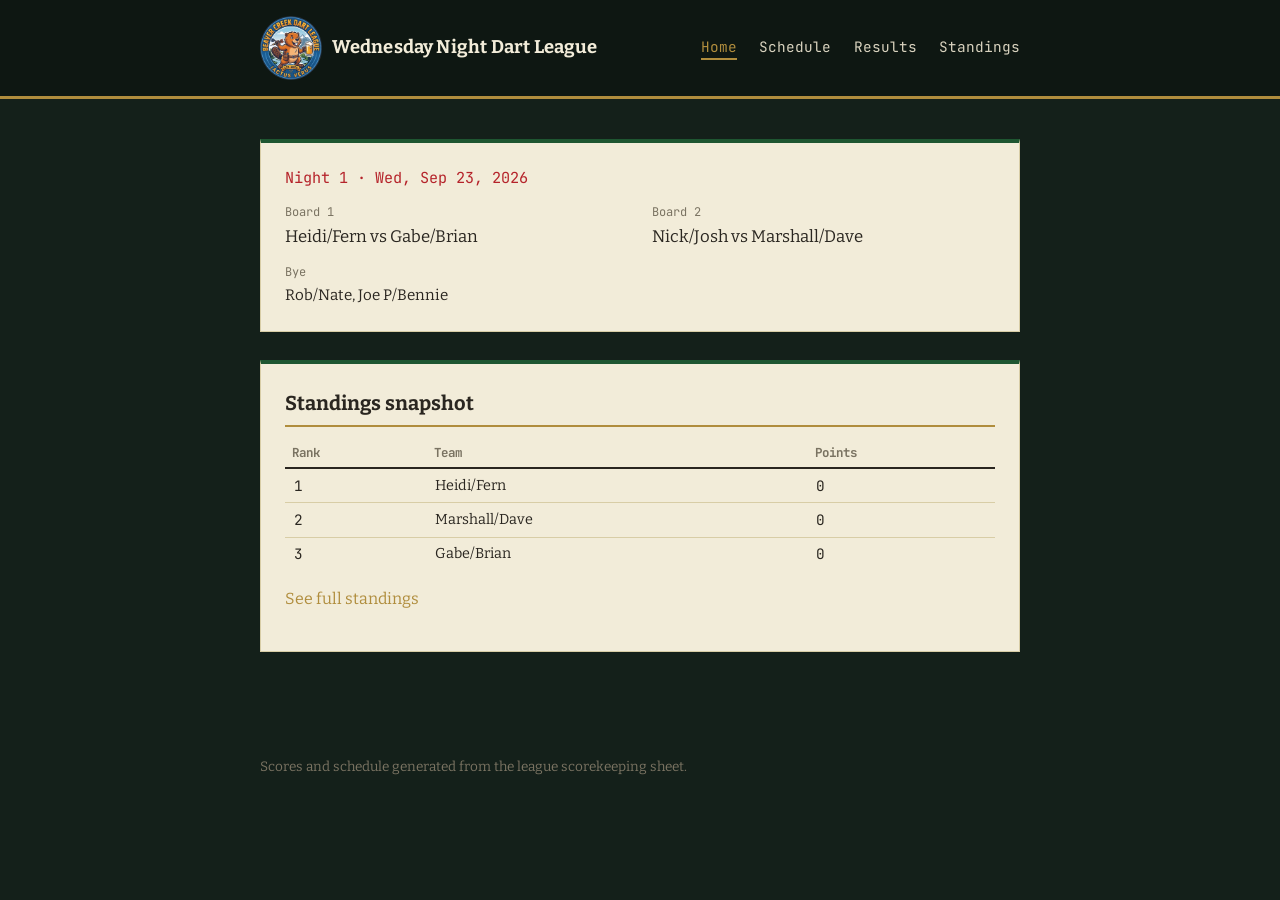
==== index.html @ d88ba1f5 "Initial site (public files only)" ====
<!DOCTYPE html>
<html lang="en">
<head>
<meta charset="UTF-8">
<meta name="viewport" content="width=device-width, initial-scale=1.0">
<title>Home — Wednesday Night Dart League</title>
<link rel="stylesheet" href="style.css">
<link rel="preconnect" href="https://fonts.googleapis.com">
<link href="https://fonts.googleapis.com/css2?family=Bitter:ital,wght@0,400;0,600;0,700;1,400&family=JetBrains+Mono:wght@400;500;700&display=swap" rel="stylesheet">
</head>
<body>

<header class="site-header">
  <div class="header-inner">
    <a href="index.html" class="brand">
      <img src="assets/logo.png" alt="" class="brand-logo" onerror="this.style.display='none'">
      <span class="brand-name">Wednesday Night Dart League</span>
    </a>
    <nav class="site-nav"><a href="index.html" class="active">Home</a><a href="schedule.html">Schedule</a><a href="results.html">Results</a><a href="standings.html">Standings</a></nav>
  </div>
</header>

<main class="page">

<div class="panel next-up">
  <p class="eyebrow">Night 1 &middot; Wed, Sep 23, 2026</p>
  <div class="matchup-row">
    <div class="matchup"><span class="board-label">Board 1</span>Heidi/Fern vs Gabe/Brian</div>
    <div class="matchup"><span class="board-label">Board 2</span>Nick/Josh vs Marshall/Dave</div>
  </div>
  <p class="bye-line"><span class="board-label">Bye</span>Rob/Nate, Joe P/Bennie</p>
</div>

<div class="panel">
  <h2>Standings snapshot</h2>
  <div class="table-scroll">
  <table class="ledger compact">
    <thead><tr><th>Rank</th><th>Team</th><th>Points</th></tr></thead>
    <tbody><tr>
          <td class="rank">1</td>
          <td>Heidi/Fern</td>
          <td class="num">0</td>
        </tr><tr>
          <td class="rank">2</td>
          <td>Marshall/Dave</td>
          <td class="num">0</td>
        </tr><tr>
          <td class="rank">3</td>
          <td>Gabe/Brian</td>
          <td class="num">0</td>
        </tr></tbody>
  </table>
  </div>
  <p><a href="standings.html">See full standings</a></p>
</div>

</main>

<footer class="site-footer">
  <p>Scores and schedule generated from the league scorekeeping sheet.</p>
</footer>

</body>
</html>
---- style.css ----
:root {
  --bg: #14201A;
  --panel: #F2ECD9;
  --ink: #2A2620;
  --red: #B5232A;
  --green-rail: #1E5631;
  --brass: #B08D3D;
  --muted: #7A7362;
  --cream: #F2ECD9;
}

* { box-sizing: border-box; }

body {
  margin: 0;
  background: var(--bg);
  color: var(--cream);
  font-family: 'Bitter', Georgia, 'Times New Roman', serif;
  line-height: 1.5;
}

h1, h2 {
  font-family: 'Bitter', Georgia, serif;
  font-weight: 700;
  color: var(--ink);
  margin: 0 0 0.6em 0;
}

h1 { font-size: 1.9rem; color: var(--cream); }
h2 { font-size: 1.25rem; border-bottom: 2px solid var(--brass); padding-bottom: 0.35em; }

a { color: var(--brass); text-decoration: none; }
a:hover { text-decoration: underline; }

.muted { color: var(--muted); font-style: italic; }
.footnote { font-size: 0.85rem; margin-top: 1em; }

/* ---- Header ---- */
.site-header {
  background: #0E1712;
  border-bottom: 3px solid var(--brass);
}
.header-inner {
  max-width: 800px;
  margin: 0 auto;
  padding: 1rem 1.25rem;
  display: flex;
  align-items: center;
  justify-content: space-between;
  flex-wrap: wrap;
  gap: 0.75rem;
}
.brand {
  display: flex;
  align-items: center;
  gap: 0.6rem;
  color: var(--cream);
}
.brand-logo { height: 64px; width: auto; display: block; }
.brand-name {
  font-family: 'Bitter', serif;
  font-weight: 700;
  font-size: 1.15rem;
  letter-spacing: 0.01em;
}
.site-nav {
  font-family: 'JetBrains Mono', monospace;
  font-size: 0.9rem;
  display: flex;
  gap: 1.4rem;
}
.site-nav a { color: #D8D2BE; }
.site-nav a.active { color: var(--brass); border-bottom: 2px solid var(--brass); }

/* ---- Page layout ---- */
.page {
  max-width: 800px;
  margin: 0 auto;
  padding: 2.5rem 1.25rem 4rem;
}

.panel {
  background: var(--panel);
  color: var(--ink);
  border: 1px solid #D8CDA6;
  border-top: 4px solid var(--green-rail);
  padding: 1.5rem;
  margin-bottom: 1.75rem;
}
.panel h2 { margin-top: 0; }

/* ---- Next Up (home hero) ---- */
.next-up .eyebrow {
  font-family: 'JetBrains Mono', monospace;
  font-size: 0.95rem;
  color: var(--red);
  margin: 0 0 0.9em 0;
}
.matchup-row {
  display: flex;
  gap: 1.5rem;
  flex-wrap: wrap;
  margin-bottom: 0.9em;
}
.matchup { flex: 1 1 240px; font-size: 1.05rem; }
.board-label {
  display: block;
  font-family: 'JetBrains Mono', monospace;
  font-size: 0.75rem;
  color: var(--muted);
  margin-bottom: 0.2em;
}
.bye-line { font-size: 0.95rem; margin: 0; }

/* ---- Tables (ledger style) ---- */
.table-scroll {
  overflow-x: auto;
}
table.ledger {
  width: 100%;
  border-collapse: collapse;
  font-family: 'JetBrains Mono', monospace;
  font-size: 0.9rem;
}
table.ledger th {
  text-align: left;
  font-weight: 700;
  font-size: 0.78rem;
  color: var(--muted);
  border-bottom: 2px solid var(--ink);
  padding: 0.5em 0.6em;
  white-space: nowrap;
}
table.ledger td {
  padding: 0.55em 0.6em;
  border-bottom: 1px solid #D8CDA6;
  font-family: 'Bitter', serif;
  white-space: nowrap;
}
table.ledger td.num, table.ledger td.rank {
  font-family: 'JetBrains Mono', monospace;
}
table.ledger tbody tr:last-child td { border-bottom: none; }
table.ledger td.winner { font-weight: 700; }
table.ledger tr.first-place td { background: #E7D9AE; font-weight: 700; }
table.ledger.compact td, table.ledger.compact th { padding: 0.4em 0.6em; }

/* ---- Footer ---- */
.site-footer {
  max-width: 800px;
  margin: 0 auto;
  padding: 0 1.25rem 2.5rem;
  color: var(--muted);
  font-size: 0.85rem;
}

/* ---- Responsive ---- */
@media (max-width: 560px) {
  .matchup-row { flex-direction: column; gap: 0.9rem; }
  h1 { font-size: 1.5rem; }
}
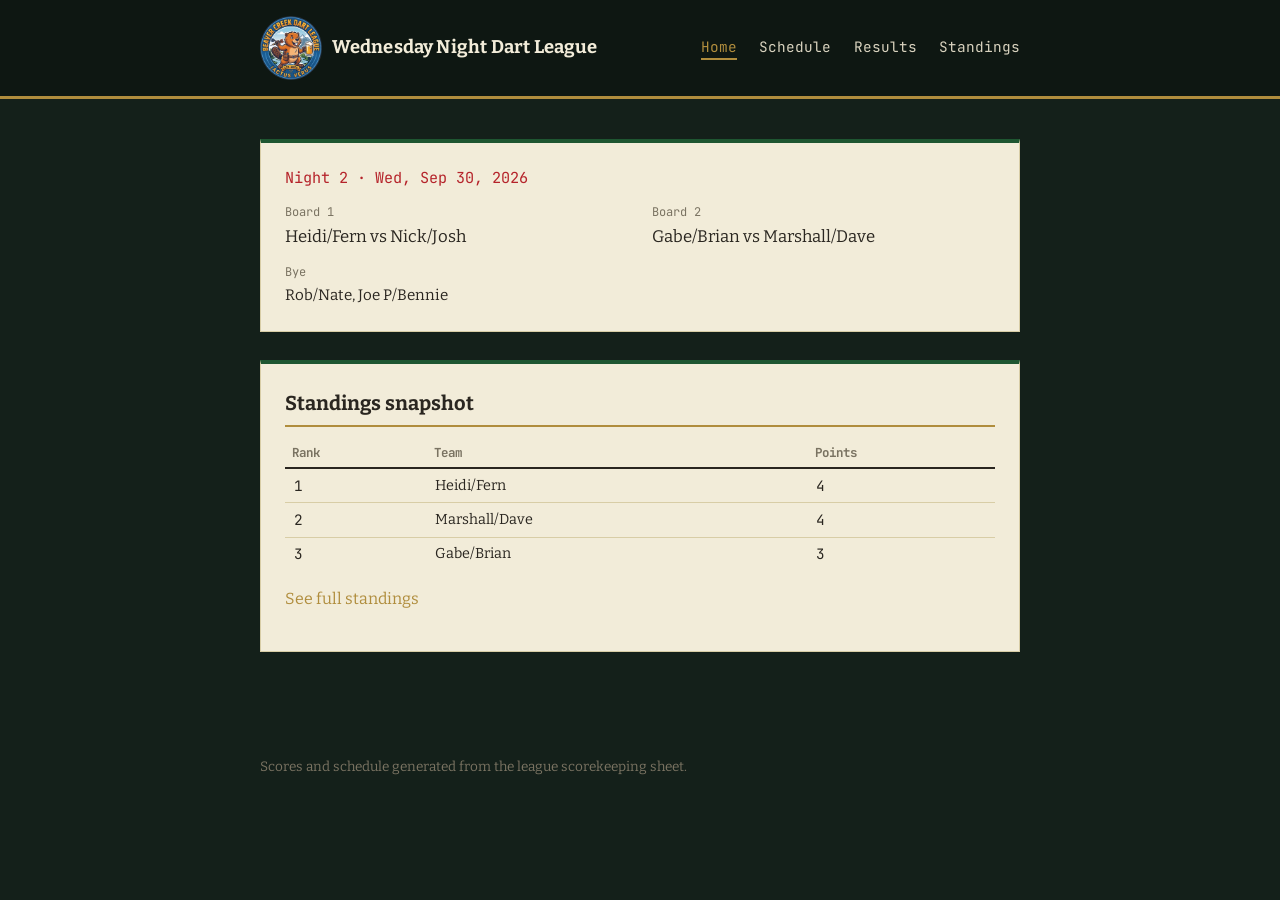
==== commit 1504ce62: "Update schedule/results" ====
--- a/index.html
+++ b/index.html
@@ -23,10 +23,10 @@
 <main class="page">
 
 <div class="panel next-up">
-  <p class="eyebrow">Night 1 &middot; Wed, Sep 23, 2026</p>
+  <p class="eyebrow">Night 2 &middot; Wed, Sep 30, 2026</p>
   <div class="matchup-row">
-    <div class="matchup"><span class="board-label">Board 1</span>Heidi/Fern vs Gabe/Brian</div>
-    <div class="matchup"><span class="board-label">Board 2</span>Nick/Josh vs Marshall/Dave</div>
+    <div class="matchup"><span class="board-label">Board 1</span>Heidi/Fern vs Nick/Josh</div>
+    <div class="matchup"><span class="board-label">Board 2</span>Gabe/Brian vs Marshall/Dave</div>
   </div>
   <p class="bye-line"><span class="board-label">Bye</span>Rob/Nate, Joe P/Bennie</p>
 </div>
@@ -39,15 +39,15 @@
     <tbody><tr>
           <td class="rank">1</td>
           <td>Heidi/Fern</td>
-          <td class="num">0</td>
+          <td class="num">4</td>
         </tr><tr>
           <td class="rank">2</td>
           <td>Marshall/Dave</td>
-          <td class="num">0</td>
+          <td class="num">4</td>
         </tr><tr>
           <td class="rank">3</td>
           <td>Gabe/Brian</td>
-          <td class="num">0</td>
+          <td class="num">3</td>
         </tr></tbody>
   </table>
   </div>
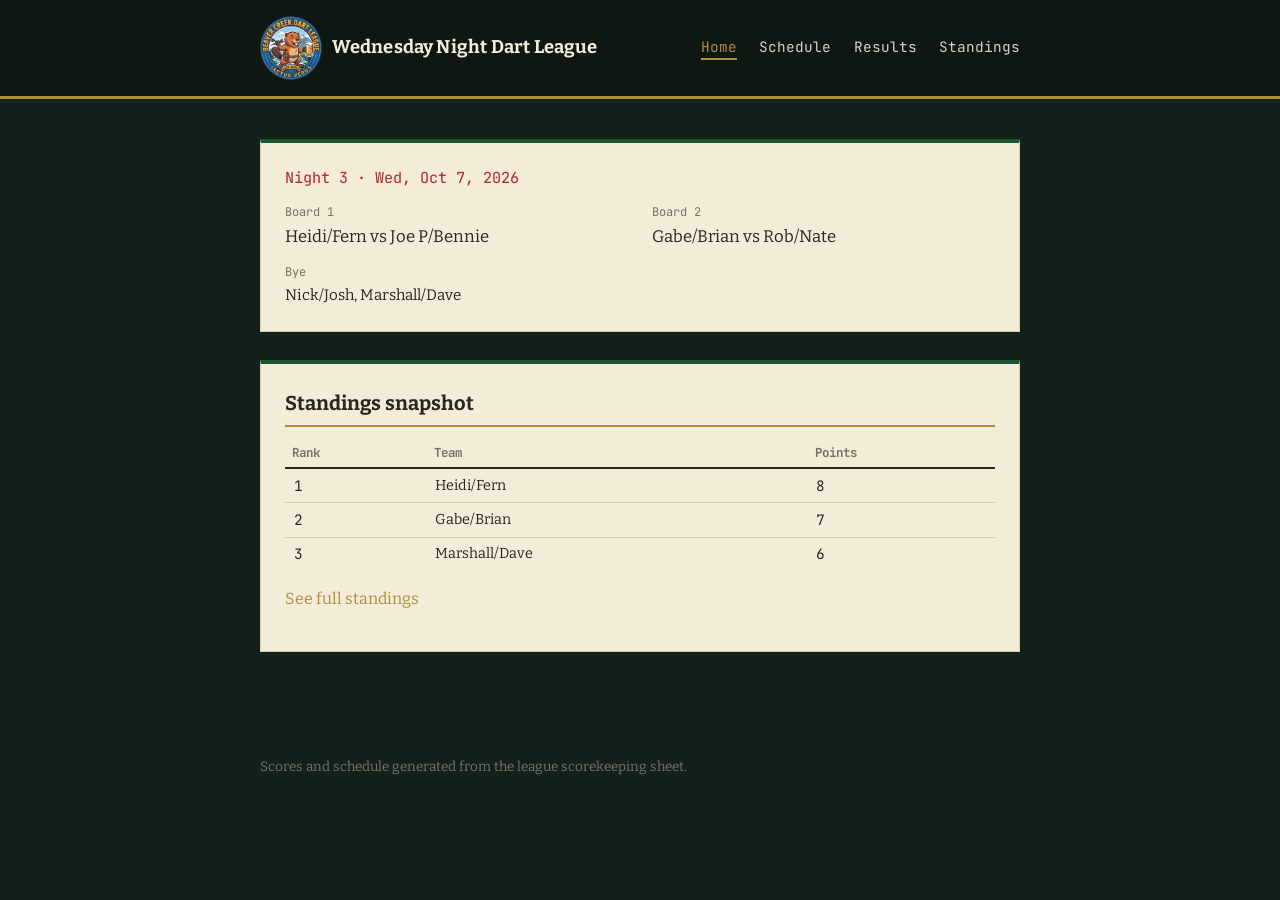
==== commit 16967d94: "Updated results for 9/30" ====
--- a/index.html
+++ b/index.html
@@ -23,12 +23,12 @@
 <main class="page">
 
 <div class="panel next-up">
-  <p class="eyebrow">Night 2 &middot; Wed, Sep 30, 2026</p>
+  <p class="eyebrow">Night 3 &middot; Wed, Oct 7, 2026</p>
   <div class="matchup-row">
-    <div class="matchup"><span class="board-label">Board 1</span>Heidi/Fern vs Nick/Josh</div>
-    <div class="matchup"><span class="board-label">Board 2</span>Gabe/Brian vs Marshall/Dave</div>
+    <div class="matchup"><span class="board-label">Board 1</span>Heidi/Fern vs Joe P/Bennie</div>
+    <div class="matchup"><span class="board-label">Board 2</span>Gabe/Brian vs Rob/Nate</div>
   </div>
-  <p class="bye-line"><span class="board-label">Bye</span>Rob/Nate, Joe P/Bennie</p>
+  <p class="bye-line"><span class="board-label">Bye</span>Nick/Josh, Marshall/Dave</p>
 </div>
 
 <div class="panel">
@@ -39,15 +39,15 @@
     <tbody><tr>
           <td class="rank">1</td>
           <td>Heidi/Fern</td>
-          <td class="num">4</td>
+          <td class="num">8</td>
         </tr><tr>
           <td class="rank">2</td>
-          <td>Marshall/Dave</td>
-          <td class="num">4</td>
+          <td>Gabe/Brian</td>
+          <td class="num">7</td>
         </tr><tr>
           <td class="rank">3</td>
-          <td>Gabe/Brian</td>
-          <td class="num">3</td>
+          <td>Marshall/Dave</td>
+          <td class="num">6</td>
         </tr></tbody>
   </table>
   </div>
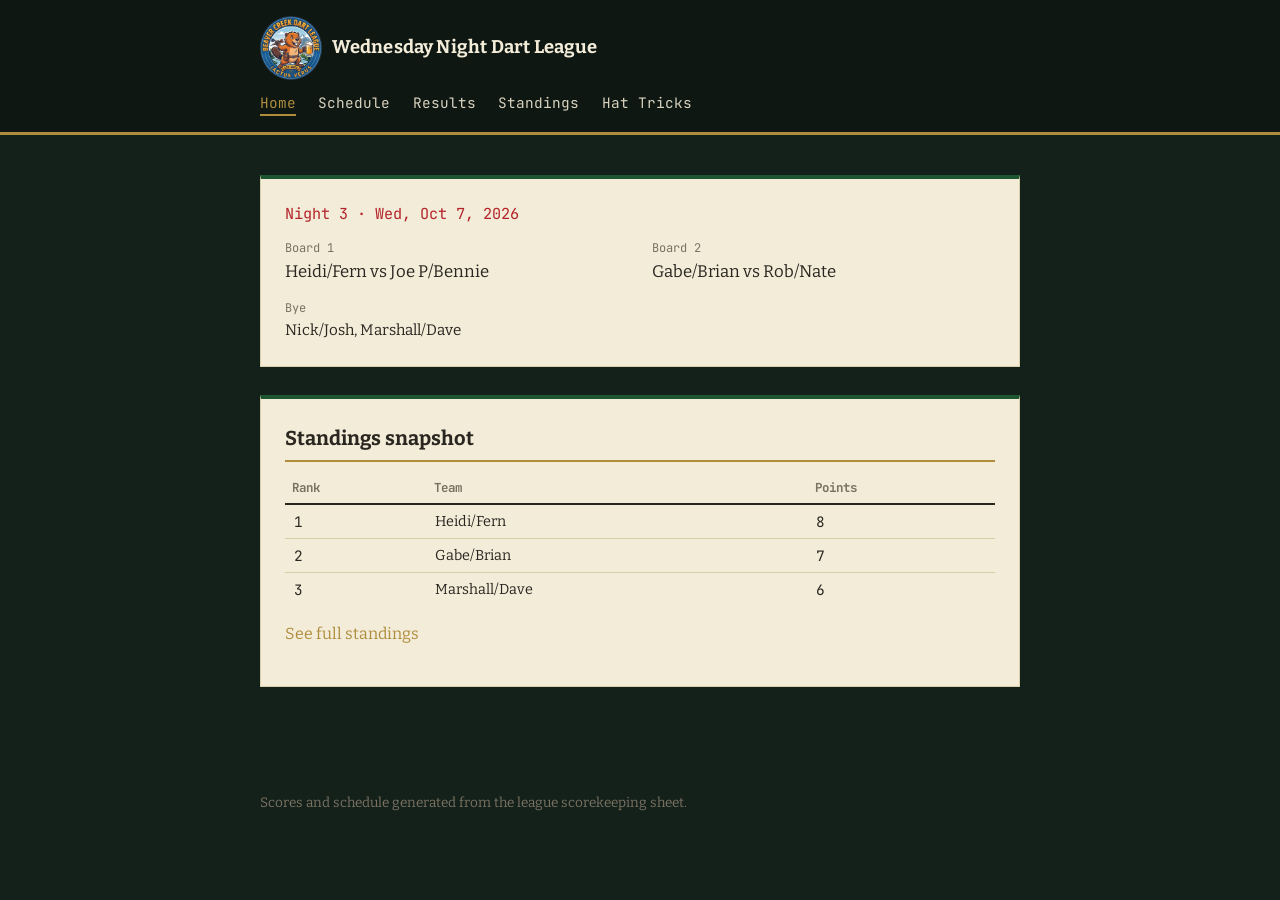
==== commit c9df6083: "Updated website with strikethrough on schedule and added hat tricks page" ====
--- a/index.html
+++ b/index.html
@@ -16,7 +16,7 @@
       <img src="assets/logo.png" alt="" class="brand-logo" onerror="this.style.display='none'">
       <span class="brand-name">Wednesday Night Dart League</span>
     </a>
-    <nav class="site-nav"><a href="index.html" class="active">Home</a><a href="schedule.html">Schedule</a><a href="results.html">Results</a><a href="standings.html">Standings</a></nav>
+    <nav class="site-nav"><a href="index.html" class="active">Home</a><a href="schedule.html">Schedule</a><a href="results.html">Results</a><a href="standings.html">Standings</a><a href="hattricks.html">Hat Tricks</a></nav>
   </div>
 </header>
 
--- a/style.css
+++ b/style.css
@@ -144,6 +144,7 @@
 table.ledger td.winner { font-weight: 700; }
 table.ledger tr.first-place td { background: #E7D9AE; font-weight: 700; }
 table.ledger.compact td, table.ledger.compact th { padding: 0.4em 0.6em; }
+table.ledger tr.played td { text-decoration: line-through; opacity: 0.6; }
 
 /* ---- Footer ---- */
 .site-footer {
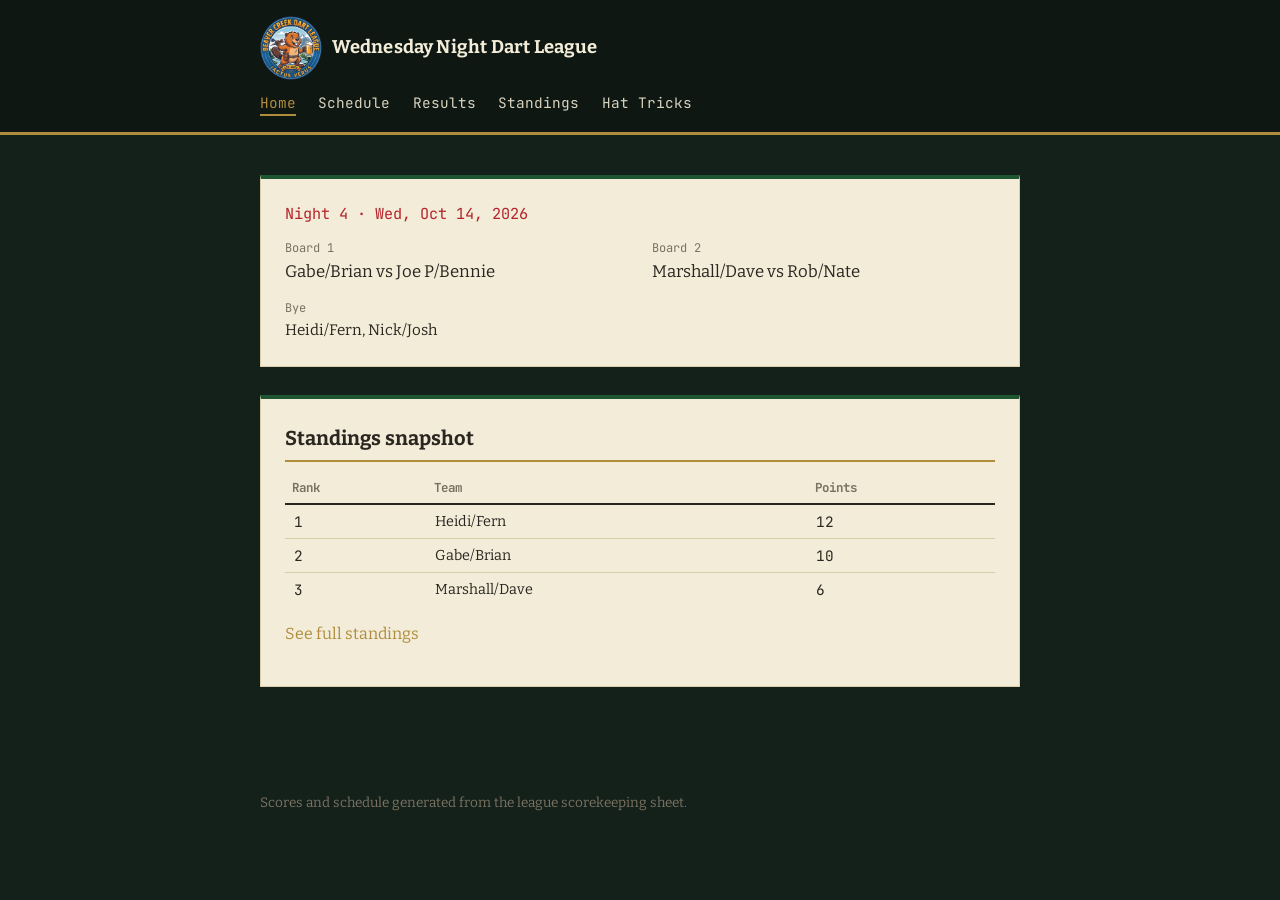
==== commit 5f29f9ea: "Update of results for night 3" ====
--- a/index.html
+++ b/index.html
@@ -23,12 +23,12 @@
 <main class="page">
 
 <div class="panel next-up">
-  <p class="eyebrow">Night 3 &middot; Wed, Oct 7, 2026</p>
+  <p class="eyebrow">Night 4 &middot; Wed, Oct 14, 2026</p>
   <div class="matchup-row">
-    <div class="matchup"><span class="board-label">Board 1</span>Heidi/Fern vs Joe P/Bennie</div>
-    <div class="matchup"><span class="board-label">Board 2</span>Gabe/Brian vs Rob/Nate</div>
+    <div class="matchup"><span class="board-label">Board 1</span>Gabe/Brian vs Joe P/Bennie</div>
+    <div class="matchup"><span class="board-label">Board 2</span>Marshall/Dave vs Rob/Nate</div>
   </div>
-  <p class="bye-line"><span class="board-label">Bye</span>Nick/Josh, Marshall/Dave</p>
+  <p class="bye-line"><span class="board-label">Bye</span>Heidi/Fern, Nick/Josh</p>
 </div>
 
 <div class="panel">
@@ -39,11 +39,11 @@
     <tbody><tr>
           <td class="rank">1</td>
           <td>Heidi/Fern</td>
-          <td class="num">8</td>
+          <td class="num">12</td>
         </tr><tr>
           <td class="rank">2</td>
           <td>Gabe/Brian</td>
-          <td class="num">7</td>
+          <td class="num">10</td>
         </tr><tr>
           <td class="rank">3</td>
           <td>Marshall/Dave</td>
